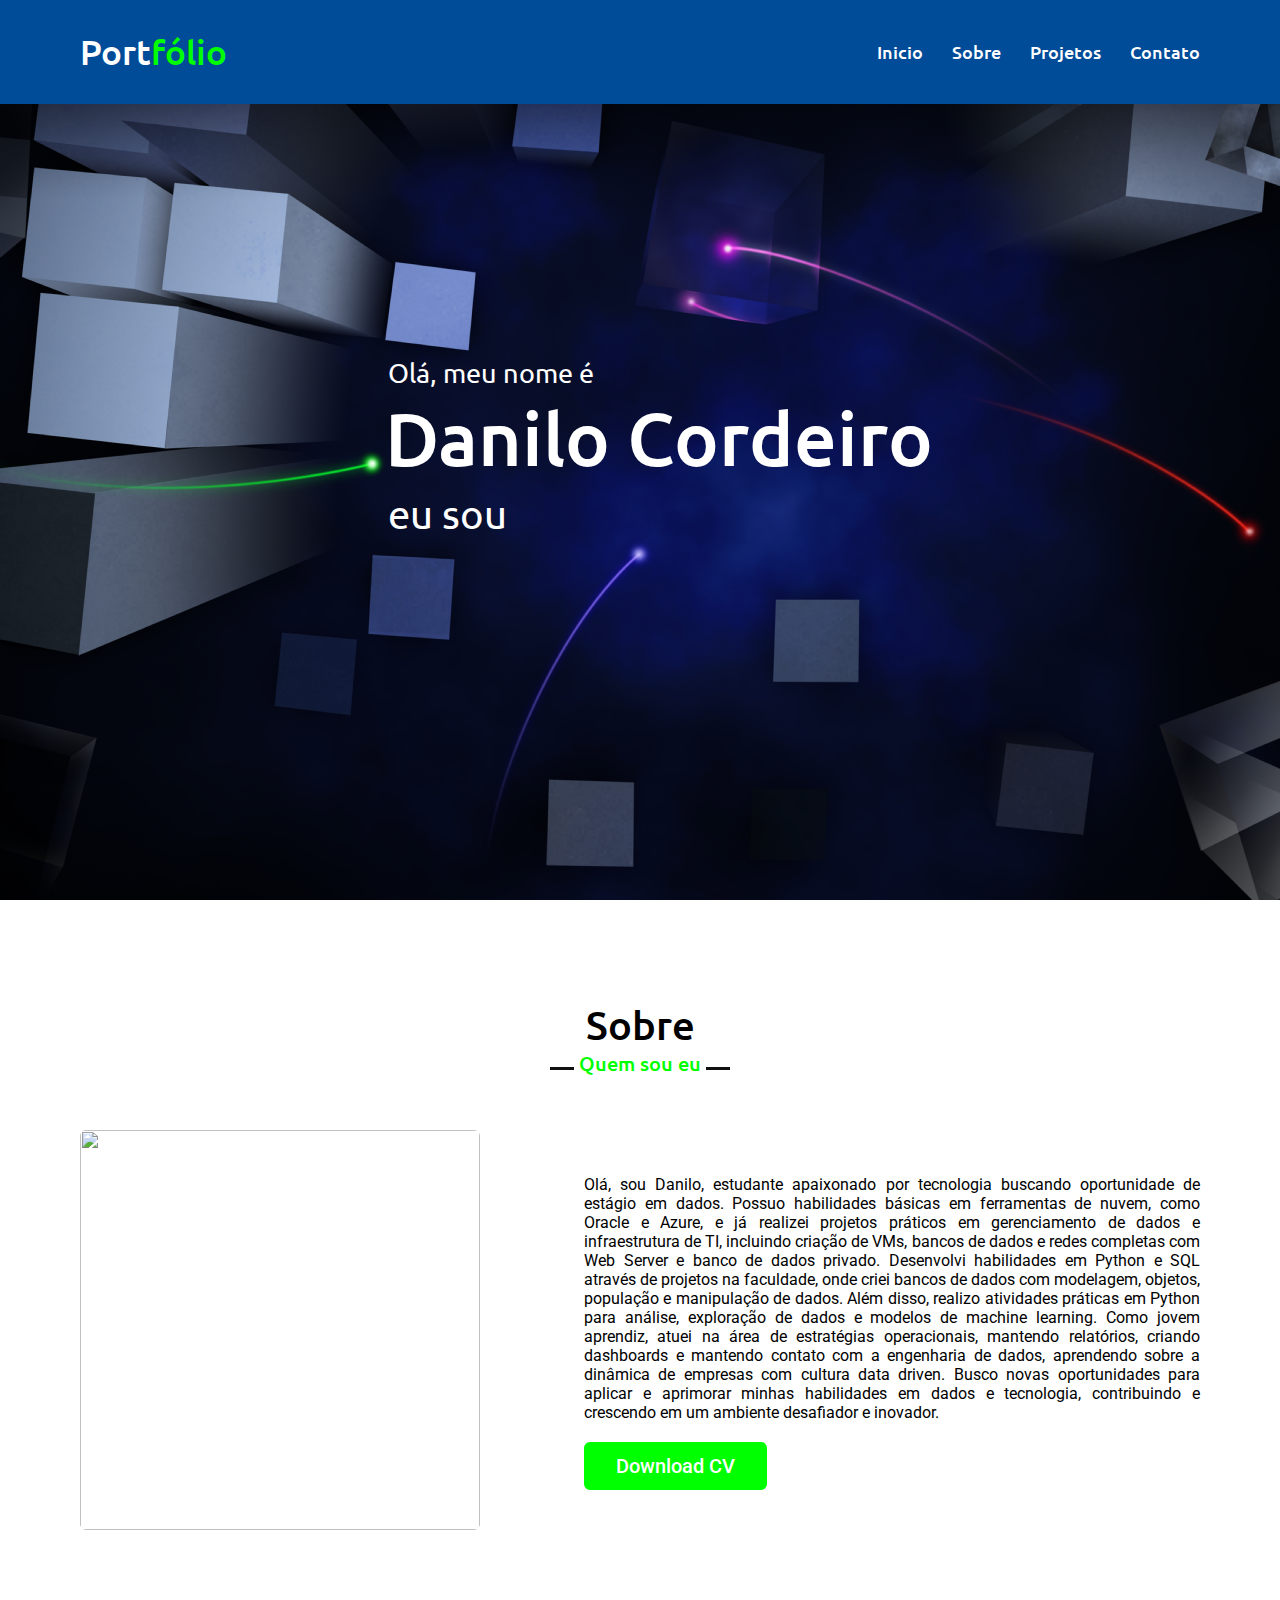
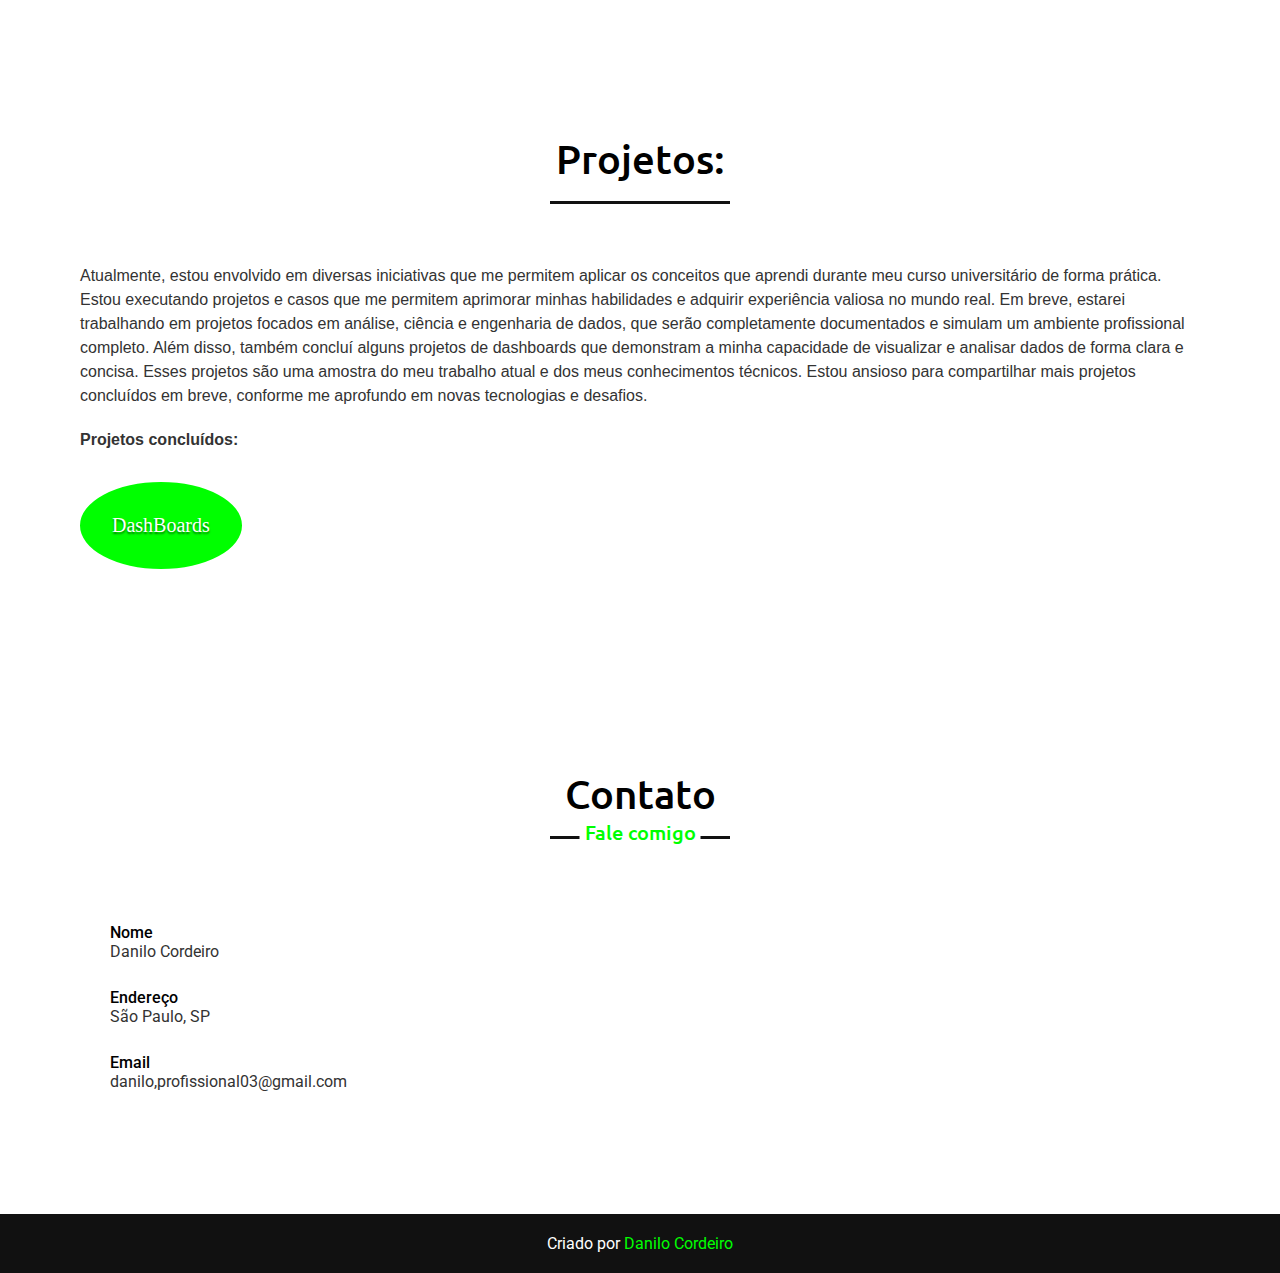
==== portfolio_site/index.html @ 5bf008cf "Add files via upload" ====
<!DOCTYPE html>
<html lang="en">

<head>
    <meta charset="UTF-8">
    <meta http-equiv="X-UA-Compatible" content="IE=edge">
    <meta name="viewport" content="width=device-width, initial-scale=1.0">
    <title>Portfólio | Front</title>

    <link rel="stylesheet" href="style.css">
</head>

<body>
    <div class="scroll-up-btn">
        <ion-icon name="chevron-up-outline"></ion-icon>
    </div>
    <div class="navbar">
        <div class="max-width">
            <div class="logo"><a href="#">Port<span>fólio</span></a></div>
            <ul class="menu">
                <li><a href="#home">Inicio</a></li>
                <li><a href="#about">Sobre</a></li>
                <li><a href="#projetos">Projetos</a></li>
                <li><a href="#contact">Contato</a></li>
            </ul>
            <div class="menu-btn">
                <ion-icon name="menu-outline"></ion-icon>
            </div>
        </div>
    </div>

    <!--home inicio-->
    <section class="home" id="home">
        <div class="max-width">
            <div class="home-content">
                <div class="text-1">Olá, meu nome é</div>
                <div class="text-2">Danilo Cordeiro</div>
                <div class="text-3">eu sou <span class="typing"></span></div>
            </div>
        </div>
    </section>

    <!--sessão sobre-->
    <section class="about" id="about">
        <div class="max-width">
            <h2 class="title">Sobre</h2>
            <div class="about-content">
                <div class="column left">
                    <img src="/meu_sitefolio/portfolio_site/image/perfil_github.jpeg" alt="">
                </div>
                <div class="column right">
                    <p>Olá, sou Danilo, estudante apaixonado por tecnologia buscando oportunidade de estágio em dados.
                        Possuo habilidades básicas em ferramentas de nuvem, como Oracle e Azure, e já realizei projetos
                        práticos em gerenciamento de dados e infraestrutura de TI, incluindo criação de VMs, bancos de
                        dados e redes completas com Web Server e banco de dados privado.

                        Desenvolvi habilidades em Python e SQL através de projetos na faculdade, onde criei bancos de
                        dados com modelagem, objetos, população e manipulação de dados. Além disso, realizo atividades
                        práticas em Python para análise, exploração de dados e modelos de machine learning.

                        Como jovem aprendiz, atuei na área de estratégias operacionais, mantendo relatórios, criando
                        dashboards e mantendo contato com a engenharia de dados, aprendendo sobre a dinâmica de empresas
                        com cultura data driven.

                        Busco novas oportunidades para aplicar e aprimorar minhas habilidades em dados e tecnologia,
                       contribuindo e crescendo em um ambiente desafiador e inovador.</p>
                    <a href="https://www.dropbox.com/s/lapqg91iygvlmew/Curriculo_Danilo%20Cordeiro_2023ATT.docx.pdf?dl=0"
                        download>Download CV</a>
                </div> 
            </div>
        </div>
    </section>
      <!--sessão projetos-->
      <section class="projetos" id="projetos">
        <div class="max-width">
            <h2 class="title">Projetos:</h2>
            <div class="projetos-content">
                <div class="column right">
                    <div style="font-family: Arial, sans-serif; font-size: 16px; color: #333; line-height: 1.5;">
                        <p style="margin-bottom: 20px;">
                            Atualmente, estou envolvido em diversas iniciativas que me permitem aplicar os conceitos que aprendi durante meu curso universitário de forma prática. Estou executando projetos e casos que me permitem aprimorar minhas habilidades e adquirir experiência valiosa no mundo real. Em breve, estarei trabalhando em projetos focados em análise, ciência e engenharia de dados, que serão completamente documentados e simulam um ambiente profissional completo.

Além disso, também concluí alguns projetos de dashboards que demonstram a minha capacidade de visualizar e analisar dados de forma clara e concisa. Esses projetos são uma amostra do meu trabalho atual e dos meus conhecimentos técnicos. Estou ansioso para compartilhar mais projetos concluídos em breve, conforme me aprofundo em novas tecnologias e desafios.
                        </p>
                        <p style="font-weight: bold; margin-bottom: 10px;">Projetos concluídos:</p>
                      </div> 
                    
                        <a href="https://cordeiro-exe.github.io/meu_sitefolio/portfolio_site/pagina_projetos/index.html">DashBoards</a>
                </div> 
            </div>
        </div>
    </section>
    <!--Sessão contato-->
    <section class="contact" id="contact">
        <div class="max-width">
            <h2 class="title">Contato</h2>
            <div class="contact-content">
                <div class="column left">
                    <div class="icons">
                        <div class="row">
                            <ion-icon name="person-outline"></ion-icon>
                            <div class="info">
                                <div class="head">Nome</div>
                                <div class="sub-title">Danilo Cordeiro</div>
                            </div>
                        </div>
                        <div class="row">
                            <ion-icon name="earth-outline"></ion-icon>
                            <div class="info">
                                <div class="head">Endereço</div>
                                <div class="sub-title">São Paulo, SP</div>
                            </div>
                        </div>
                        <div class="row">
                            <ion-icon name="person-outline"></ion-icon>
                            <div class="info">
                                <div class="head">Email</div>
                                <div class="sub-title">danilo,profissional03@gmail.com</div>
                            </div>
                        </div>
                    </div>
                </div><!--column left-->
            </div>
        </div>
        </div>
    </section>

    <!--sessão  footer-->
    <footer>
        <span>Criado por <a href="#">Danilo Cordeiro</a></span>
    </footer>

    <script type="module" src="https://unpkg.com/ionicons@5.5.2/dist/ionicons/ionicons.esm.js"></script>
    <script nomodule src="https://unpkg.com/ionicons@5.5.2/dist/ionicons/ionicons.js"></script>
    <script src="https://code.jquery.com/jquery-3.6.0.min.js"></script>
    <script src="script.js"></script>
    <script src="https://cdnjs.cloudflare.com/ajax/libs/waypoints/4.0.1/jquery.waypoints.min.js"></script>
    <script src="https://cdnjs.cloudflare.com/ajax/libs/OwlCarousel2/2.3.4/owl.carousel.min.js"></script>
    <script src="https://cdnjs.cloudflare.com/ajax/libs/typed.js/2.0.12/typed.min.js"></script>
    <link rel="stylesheet" href="https://cdnjs.cloudflare.com/ajax/libs/OwlCarousel2/2.3.4/assets/owl.carousel.min.css">

</body>

</html>
---- portfolio_site/style.css ----
@import url('https://fonts.googleapis.com/css2?family=Roboto:wght@300;400;500&family=Ubuntu:wght@400;500;700&display=swap');

* {
    margin: 0;
    padding: 0;
    box-sizing: border-box;
    text-decoration: none;
}

html {
    scroll-behavior: smooth;
}

.max-width {
    max-width: 1300px;
    padding: 0 80px;
    margin: auto;
}

/*  navbar   inicio*/
.navbar {
    position: fixed;
    width: 100%;
    background-color: #004C99;
    padding: 30px 0;
    font-family: 'Ubuntu', sans-serif;
    z-index: 999;
    transition: all 0.3s ease;
}

.navbar.sticky {
    background: #004C99;
    padding: 15px 0;
}

.navbar .max-width {
    display: flex;
    align-items: center;
    justify-content: space-between;
}

.navbar .logo a {
    color: #fff;
    font-size: 35px;
    font-weight: 500;
}

.navbar .logo a span {
    color: #00FF00;
    transition: all 0.3s ease;
}

.navbar.sticky .logo a span {
    color: #00FF00;
}

.navbar .menu li {
    list-style: none;
    display: inline-block;
}

.navbar .menu li a {
    color: #fff;
    font-size: 18px;
    font-weight: 500;
    margin-left: 25px;
    transition: color 0.3s ease;
}

.navbar .menu li a:hover {
    color: #00FF00
}

.navbar.sticky .menu li a:hover {
    color: #00FF00
}

/*  Home   inicio  */
.home {
    display: flex;
    justify-content: center;
    align-items: center;
    background: url(image/ps2_4k.png) no-repeat center center fixed;
    background-size: cover;
    height: 100vh;
    color: #fff;
    min-height: 500px;
    font-family: 'Ubuntu', sans-serif;
}

.home .max-width {
    margin: auto 0 auto 40px;
}

.home .home-content .text-1 {
    font-size: 27px;
}

.home .home-content .text-2 {
    font-size: 75px;
    font-weight: 500;
    margin-left: -3px;
}

.home .home-content .text-3 {
    font-size: 40px;
    margin: 5px 0;
}

.home .home-content .text-3 span {
    color: #00FF00;
    font-weight: 500;
}

.home .home-content a:hover {
    color: #00FF00;
    background: none;
}

/*  Menu  Mobile  */
.menu-btn {
    color: #fff;
    font-size: 26px;
    cursor: pointer;
    display: none;
}

.scroll-up-btn {
    position: fixed;
    width: 41px;
    height: 45px;
    right: 30px;
    bottom: 30px;
    text-align: center;
    line-height: 50px;
    color: #fff;
    background: #00804b;
    border-radius: 6px;
    font-size: 30px;
    z-index: 9999;
    cursor: pointer;
    opacity: 0;
    pointer-events: none;
    transition: all 0.3s ease;
}

.scroll-up-btn.show {
    bottom: 30px;
    opacity: 1;
    pointer-events: auto;

}

/*  todos os codigos similares  */
section {
    padding: 100px 0;
}

section .title {
    font-family: 'Ubuntu', sans-serif;
    text-align: center;
    font-size: 40px;
    font-weight: 500;
    margin-bottom: 60px;
    padding-bottom: 20px;
    position: relative;
}

section .title::before {
    content: "";
    position: absolute;
    bottom: 0;
    left: 50%;
    width: 180px;
    height: 3px;
    background: #111;
    transform: translateX(-50%);
}

section .title::after {
    position: absolute;
    bottom: -12px;
    left: 50%;
    font-size: 20px;
    background: #fff;
    color: #00804b;
    padding: 5px;
    transform: translateX(-50%);
}

.about,
.services,
.skills,
.teams,
.contact,
footer {
    font-family: 'Roboto', sans-serif;
}

.about .about-content,
.services .serv-content,
.skills .skills-content,
.contact .contact-content {
    display: flex;
    flex-wrap: wrap;
    align-items: center;
    justify-content: space-between;
}

/*  sessão sobre  */

.about .title::after {
    content: "Quem sou eu";
    color: #00FF00;
}

.about .about-content .left {
    width: 30%;
}

.about .about-content .right {
    width: 55%;
}

.about .about-content .right .text {
    font-size: 25px;
    font-weight: 500;
    margin-bottom: 10px;
}

.about .about-content .right .text span {
    color: #00FF00
}

.about .about-content .right p {
    text-align: justify;
}

.about .about-content .right a {
    display: inline-block;
    background: #00FF00;
    color: #fff;
    font-size: 20px;
    font-weight: 500;
    padding: 10px 30px;
    margin-top: 20px;
    border-radius: 6px;
    border: 2px solid #00FF00;
    transition: all 0.3s ease;
}

.about .about-content .right a:hover {
    color: #00804b;
    background: none;
}

.about .about-content .left img {
    width: 400px;
    height: 400px;
    object-fit: cover;
    border-radius: 6px;
}

/* sessão projetos */
.projetos .projetos-content {
    position: relative;
  }
  
  .projetos .projetos-content::before {
    content: '';
    position: absolute;
    top: 0;
    left: 0;
    width: 100%;
    height: 100%;
    opacity: 0.8;
    z-index: -1;
  }
  
  .projetos .projetos-content .right a {
    display: inline-block;
    background-color: #00FF00;
    background-size: cover;
    color: #fff;
    font-size: 20px;
    font-weight: 500;
    padding: 30px;
    margin-top: 20px;
    border-radius: 50%;
    border: 2px solid #00FF00;
    transition: all 0.3s ease;
    text-shadow: 0 2px 2px rgba(0, 0, 0, 0.5);
  }

  



/*  sessão Contato  */
.contact .title::after {
    content: "Fale comigo";
    color: #00FF00;

}

.contact .contact-content .column {
    width: calc(50% - 30px);
}

.contact .contact-content {
    align-items: flex-start;
}

.contact .contact-content .left p {
    text-align: justify;
}

.contact .contact-content .text {
    font-size: 20px;
    font-weight: 500;
    margin-bottom: 10px;
}

.contact .contact-content .left .icons {
    margin: 10px 0;
}

.contact .contact-content .row {
    display: flex;
    height: 65px;
    align-items: center;
}

.contact .contact-content .row .info {
    margin-left: 30px
}

.contact .contact-content .row .info .head {
    font-weight: 500;
}

.contact .contact-content .row .info .sub-title {
    color: #333;
}

.contact .contact-content .row ion-icon {
    font-size: 25px;
    color: #00804b;
}

.contact .rigth form .fields {
    display: flex;
}

.contact .rigth form .field,
.contact .rigth form .fields .field {
    width: 100%;
    height: 45px;
    margin-bottom: 15px;
}

.contact .rigth form .field input,
.contact .rigth form .textarea textarea {
    width: 100%;
    height: 100%;
    border: 1px solid #ccc;
    border-radius: 6px;
    outline: none;
    padding: 0 15px;
    font-size: 17px;
    font-family: 'Roboto', sans-serif;
}

.contact .rigth form .name {
    margin-right: 10px;
}

.contact .rigth form .email {
    margin-left: 10px;
}

.contact .rigth form .textarea {
    width: 100%;
    height: 80px;
}

.contact .rigth form .textarea textarea {
    padding-top: 10px;
    resize: none;
}

.contact .rigth form .button {
    width: 170px;
    height: 47px;
}

.contact .rigth form .button button {
    width: 100%;
    height: 100%;
    border: 2px solid #00804b;
    background: #00804b;
    color: #fff;
    font-size: 20px;
    font-weight: 500;
    border-radius: 6px;
    cursor: pointer;
    transition: all 0.3s ease;
}

.contact .rigth form .button button:hover {
    color: #00FF00;
    background: none;
}

/*  sessão footer  */
footer {
    background: #111;
    padding: 20px 23px;
    color: #fff;
    text-align: center;
}

footer span a {
    color: #00FF00;
    text-decoration: none;
}

footer span a:hover {
    text-decoration: underline;
}


/*  responsivo  */
@media (max-width: 1300px) {
    .navbar .max-width {
        margin-left: 0;
    }
}

@media (max-width: 1104px) {
    .about .about-content .left img {
        width: 350px;
        height: 350px;
    }
}

@media (max-width: 991px) {
    .navbar .max-width {
        padding: 0 50px;
    }
}

@media (max-width: 947px) {
    .max-width {
        max-width: 800px;
        padding: 0 50px;
    }

    .menu-btn {
        display: block;
        z-index: 999;
    }

    .navbar .menu {
        position: fixed;
        width: 100%;
        height: 100vh;
        left: -100%;
        top: 0;
        background: #111;
        padding-top: 80px;
        text-align: center;
        transition: all 0.3s ease;
    }

    .navbar .menu.active {
        left: 0;
    }

    .navbar .menu li {
        display: block;
    }

    .navbar .menu li a {
        display: inline-block;
        margin: 20px 0;
        font-size: 25px;
    }

    .home .home-content .text-2 {
        font-size: 70px;
    }

    .home .home-content .text-3 {
        font-size: 35px;
    }

    .home .home-content a {
        font-size: 23px;
        padding: 10px 30px;
    }

    .about .about-content .column {
        width: 50%;
    }

    .about .about-content .left {
        display: flex;
        justify-content: center;
        margin: 0 auto 60px;
    }

    .about .about-content .right {
        flex: 100%;
    }

    .services .serv-content .card {
        width: calc(50% - 10px);
        margin-bottom: 20px;
    }

    .skills .skills-content .column,
    .contact .contact-content .column {
        width: 100%;
        margin-bottom: 35px;
    }

    footer {
        margin-top: 15px;
    }
}

@media (max-width: 690px) {
    .home .home-content .text-2 {
        font-size: 60px;
    }

    .home .home-content .text-3 {
        font-size: 32px;
    }

    .home .home-content a {
        font-size: 20px;
    }

    .services .serv-content .card {
        width: 100%;
    }
}

@media (max-width: 500px) {
    .home .home-content .text-2 {
        font-size: 50px;
    }

    .home .home-content .text-3 {
        font-size: 27px;
    }
}
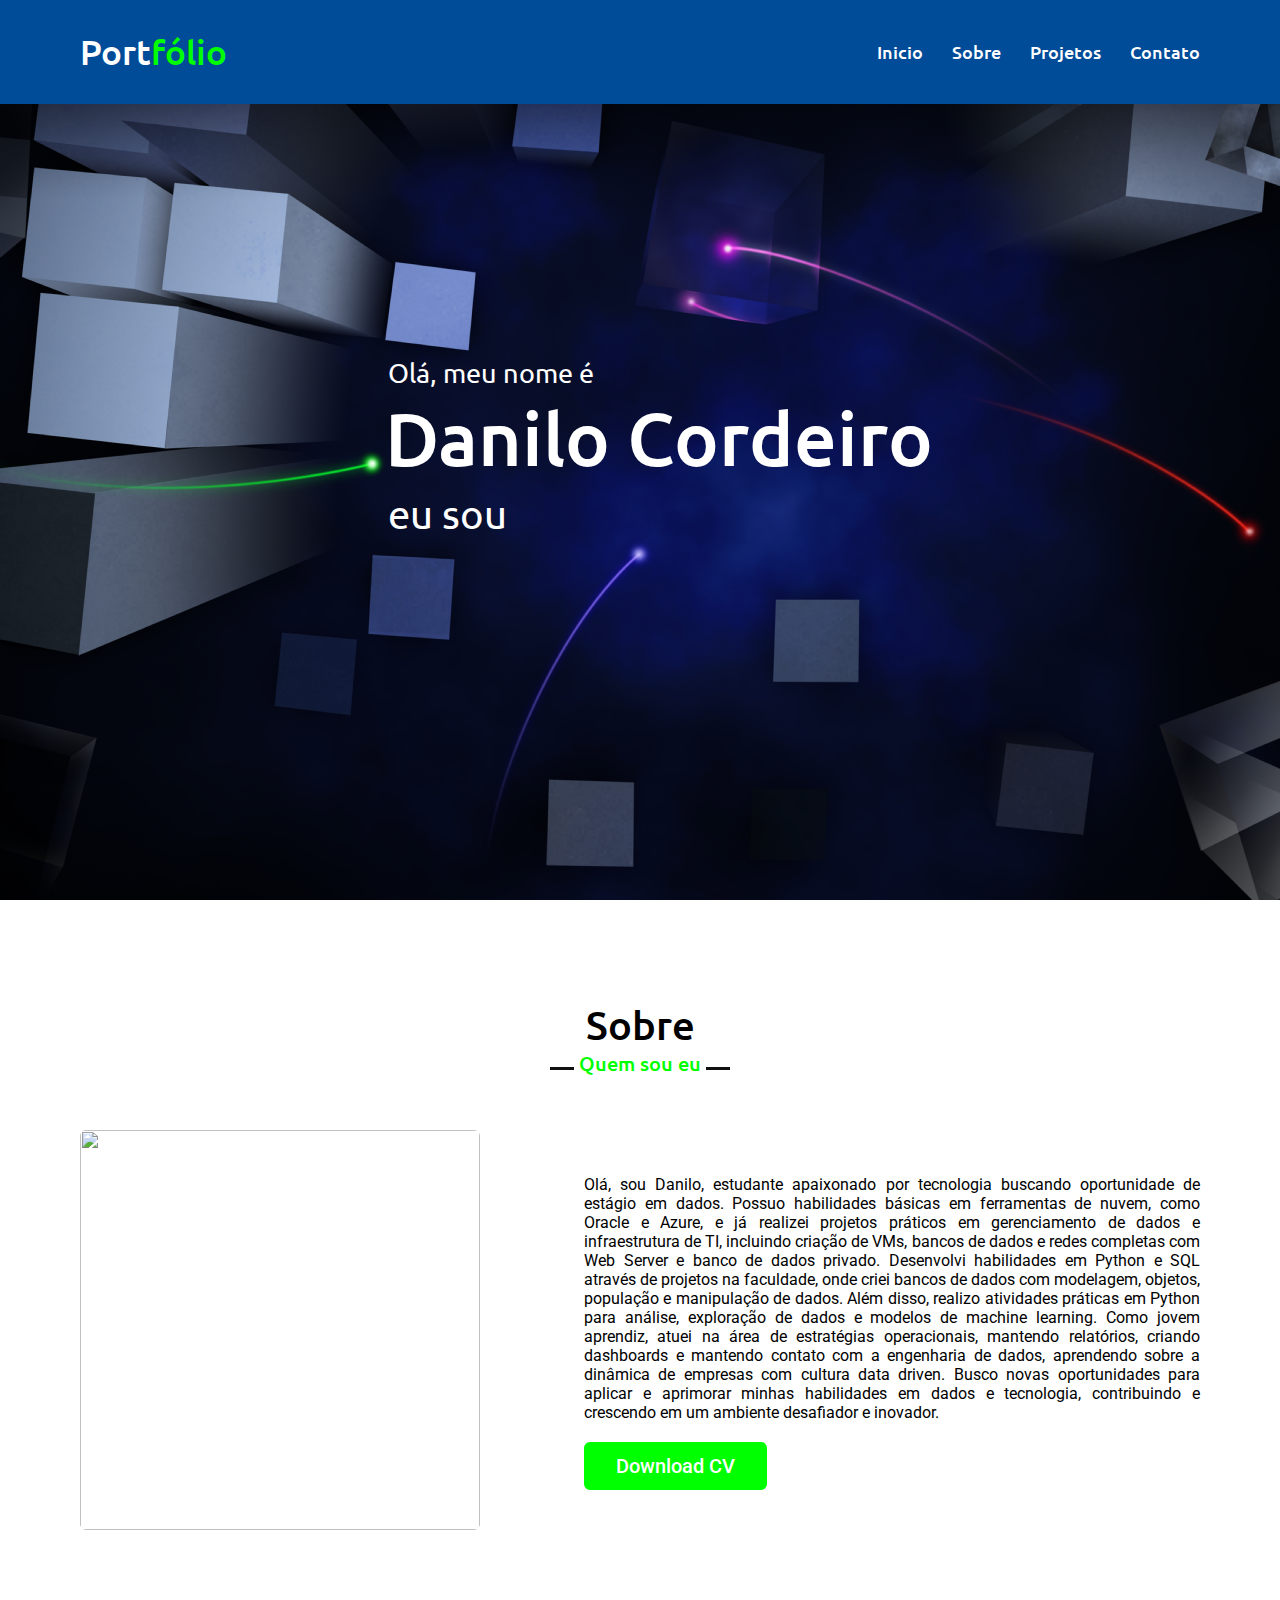
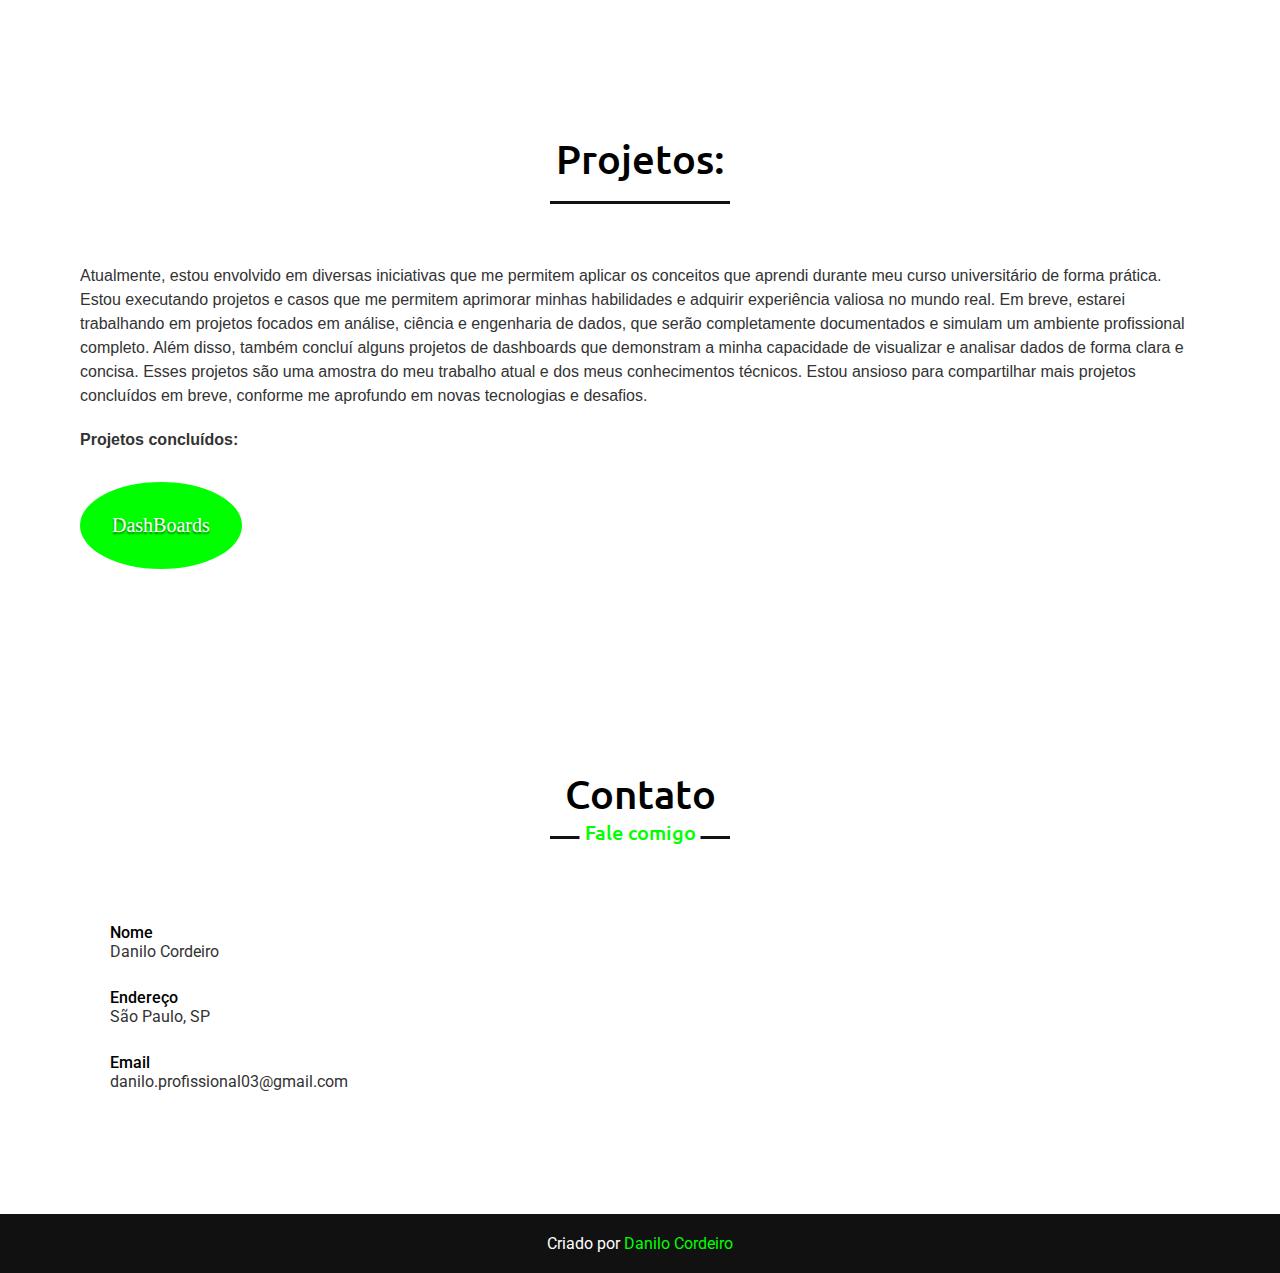
==== commit f34cf7a8: "Update index.html" ====
--- a/portfolio_site/index.html
+++ b/portfolio_site/index.html
@@ -115,7 +115,7 @@
                             <ion-icon name="person-outline"></ion-icon>
                             <div class="info">
                                 <div class="head">Email</div>
-                                <div class="sub-title">danilo,profissional03@gmail.com</div>
+                                <div class="sub-title">danilo.profissional03@gmail.com</div>
                             </div>
                         </div>
                     </div>
@@ -141,4 +141,4 @@
 
 </body>
 
-</html>+</html>
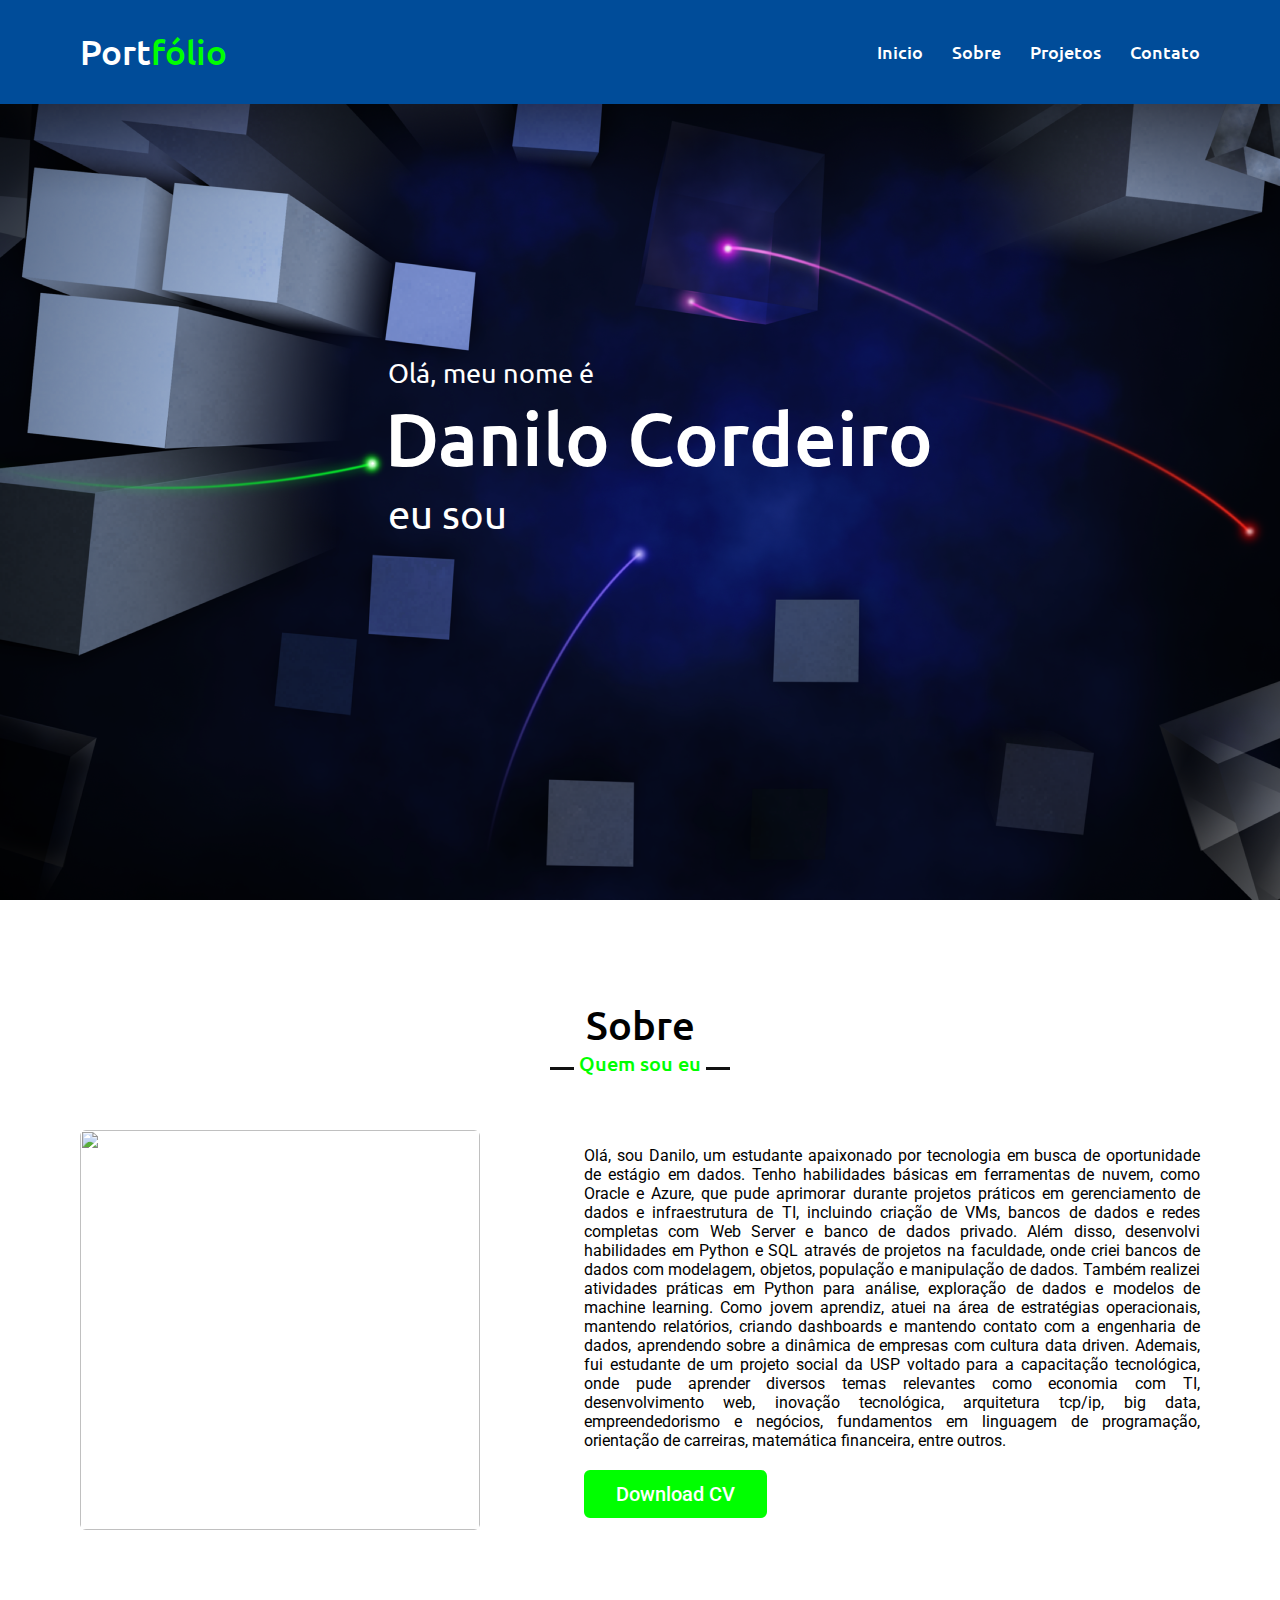
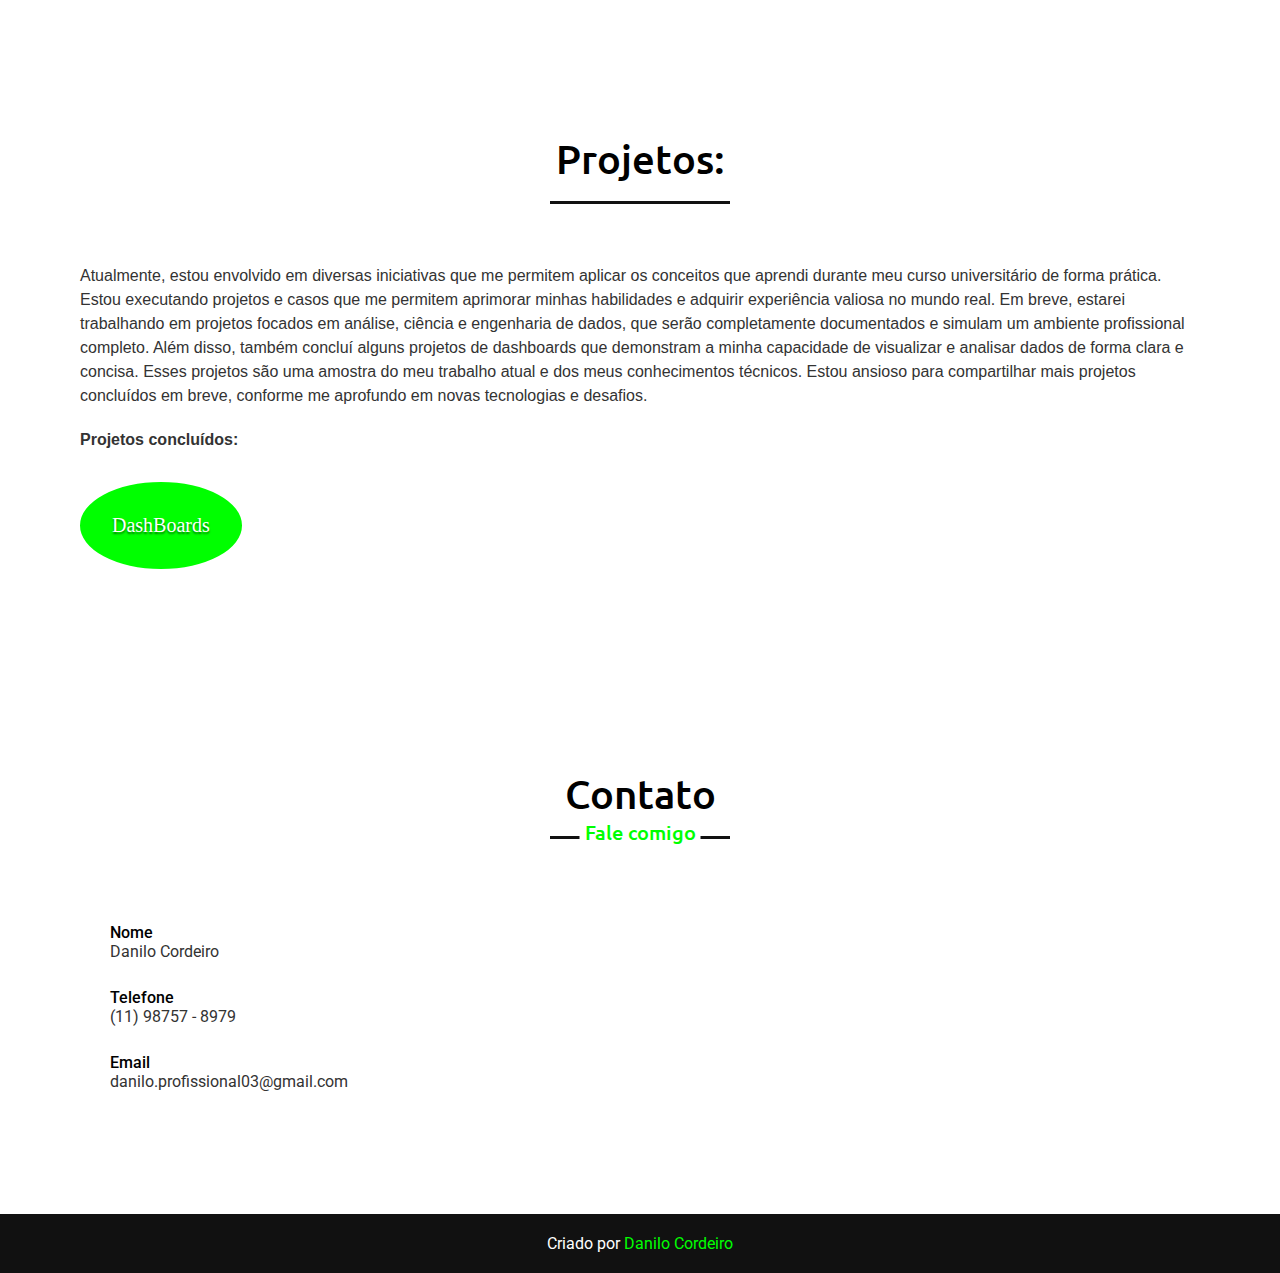
==== commit 448af3e2: "Update index.html" ====
--- a/portfolio_site/index.html
+++ b/portfolio_site/index.html
@@ -46,24 +46,10 @@
             <h2 class="title">Sobre</h2>
             <div class="about-content">
                 <div class="column left">
-                    <img src="/meu_sitefolio/portfolio_site/image/perfil_github.jpeg" alt="">
+                    <img src="/meu_sitefolio/portfolio_site/image/perfil_linkedin.jpeg" class = "img_perfil" alt="">
                 </div>
                 <div class="column right">
-                    <p>Olá, sou Danilo, estudante apaixonado por tecnologia buscando oportunidade de estágio em dados.
-                        Possuo habilidades básicas em ferramentas de nuvem, como Oracle e Azure, e já realizei projetos
-                        práticos em gerenciamento de dados e infraestrutura de TI, incluindo criação de VMs, bancos de
-                        dados e redes completas com Web Server e banco de dados privado.
-
-                        Desenvolvi habilidades em Python e SQL através de projetos na faculdade, onde criei bancos de
-                        dados com modelagem, objetos, população e manipulação de dados. Além disso, realizo atividades
-                        práticas em Python para análise, exploração de dados e modelos de machine learning.
-
-                        Como jovem aprendiz, atuei na área de estratégias operacionais, mantendo relatórios, criando
-                        dashboards e mantendo contato com a engenharia de dados, aprendendo sobre a dinâmica de empresas
-                        com cultura data driven.
-
-                        Busco novas oportunidades para aplicar e aprimorar minhas habilidades em dados e tecnologia,
-                       contribuindo e crescendo em um ambiente desafiador e inovador.</p>
+                    <p>Olá, sou Danilo, um estudante apaixonado por tecnologia em busca de oportunidade de estágio em dados. Tenho habilidades básicas em ferramentas de nuvem, como Oracle e Azure, que pude aprimorar durante projetos práticos em gerenciamento de dados e infraestrutura de TI, incluindo criação de VMs, bancos de dados e redes completas com Web Server e banco de dados privado. Além disso, desenvolvi habilidades em Python e SQL através de projetos na faculdade, onde criei bancos de dados com modelagem, objetos, população e manipulação de dados. Também realizei atividades práticas em Python para análise, exploração de dados e modelos de machine learning. Como jovem aprendiz, atuei na área de estratégias operacionais, mantendo relatórios, criando dashboards e mantendo contato com a engenharia de dados, aprendendo sobre a dinâmica de empresas com cultura data driven. Ademais, fui estudante de um projeto social da USP voltado para a capacitação tecnológica, onde pude aprender diversos temas relevantes como economia com TI, desenvolvimento web, inovação tecnológica, arquitetura tcp/ip, big data, empreendedorismo e negócios, fundamentos em linguagem de programação, orientação de carreiras, matemática financeira, entre outros.</p>
                     <a href="https://www.dropbox.com/s/lapqg91iygvlmew/Curriculo_Danilo%20Cordeiro_2023ATT.docx.pdf?dl=0"
                         download>Download CV</a>
                 </div> 
@@ -105,10 +91,10 @@
                             </div>
                         </div>
                         <div class="row">
-                            <ion-icon name="earth-outline"></ion-icon>
+                            <ion-icon name="call-outline"></ion-icon>
                             <div class="info">
-                                <div class="head">Endereço</div>
-                                <div class="sub-title">São Paulo, SP</div>
+                                <div class="head">Telefone</div>
+                                <div class="sub-title"> (11) 98757 - 8979</div>
                             </div>
                         </div>
                         <div class="row">
